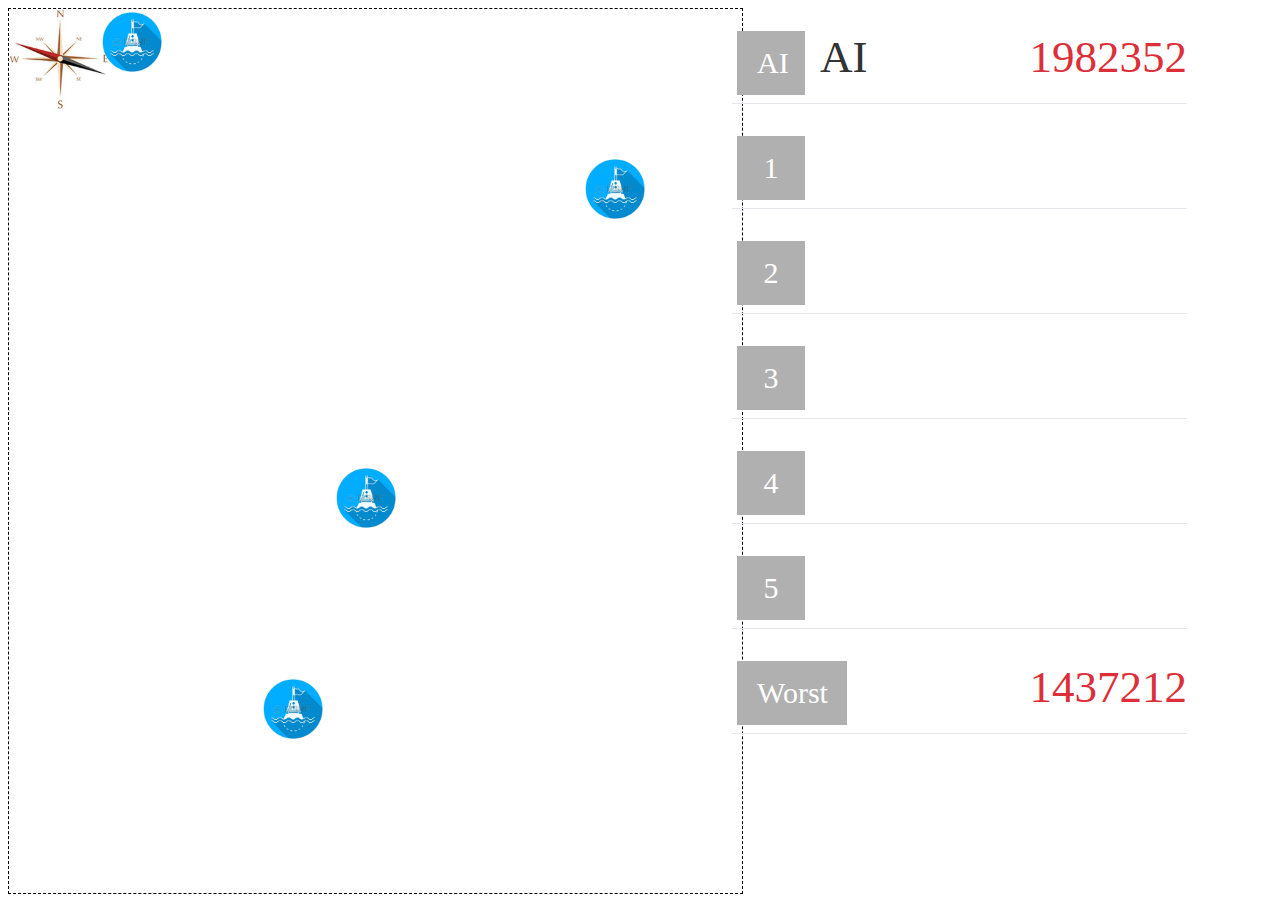
==== screenshow/index.html @ b991accd "upload" ====
<html xmlns="http://www.w3.org/1999/xhtml">

<head>
    <meta http-equiv="Content-Type" content="text/html; charset=utf-8" />
    <link rel="stylesheet" type="text/css" href="css/lmy.css">
    <style type="text/css">
    .area-header {
        width: 58%;
        height: 100%;
        float: left;
        border-color: rgb(0, 0, 0);
        border-style: dashed;
        border-width: thin;
    }
    </style>
</head>

<body>
    <div id="area" class="area-header">
        <img src="img/Capture.JPG" style="width: 100px;z-index: -999;" />
    </div>
    <div style="width: 40%; height:100%; float:right; ">
        <div class="wholelist">
            <div class="width265">
                <ul>
                    <!--AI-->
                    <li class="myli">
                        <span class="rankspan rankafter" id="rank0">AI</span>
                        <span class="username fontsize" id="name0">AI
	                            </span>
                        <span class="energy fontsize" id="power0">1982352
	                            </span>
                    </li>
                    <!--1-->
                    <li class="myli">
                        <span class="rankspan rankafter" id="rank1">1</span>
                        <span class="username fontsize" id="name1">
	                            </span>
                        <span class="energy fontsize" id="power1">
	                            </span>
                    </li>
                    <!--2-->
                    <li class="myli">
                        <span class="rankspan rankafter" id="rank2">2</span>
                        <span class="username fontsize" id="name2">
	                                    
	                            </span>
                        <span class="energy fontsize" id="power2">
	                                
	                            </span>
                    </li>
                    <!--3-->
                    <li class="myli">
                        <span class="rankspan rankafter" id="rank3">3</span>
                        <span class="username fontsize" id="name3">
	                                    
	                            </span>
                        <span class="energy fontsize" id="power3">
	                                
	                            </span>
                    </li>
                    <!--4-->
                    <li class="myli">
                        <span class="rankspan rankafter" id="rank4">4</span>
                        <span class="username fontsize" id="name4">
	                                
	                        </span>
                        <span class="energy fontsize" id="power4">
	                            
	                        </span>
                    </li>
                    <!--5-->
                    <li class="myli">
                        <span class="rankspan rankafter" id="rank5">5</span>
                        <span class="username fontsize" id="name5">
	                                
	                        </span>
                        <span class="energy fontsize" id="power5">
	                            
	                        </span>
                    </li>
                    <!--6-->
                    <li class="myli">
                        <span class="rankspan rankafter" id="rank6" style="width: 70px;">Worst</span>
                        <span class="username fontsize" id="name6">
	                                
	                        </span>
                        <span class="energy fontsize" id="power6">
	                            1437212
	                        </span>
                    </li>
                </ul>
            </div>
        </div>
    </div>
    <script type="text/javascript" src="js/jquery-3.1.js"></script>
    <script type="text/javascript" src="js/lmy.js"></script>
    <script>
    var jiu = 2.473498; // 2.75618
    var AIC = new Array();
    for (var i = 0; i < 6; i++) {
        AIC[i] = new Array();
        AIC[i][0] = 50 * jiu;
        AIC[i][1] = 4 * jiu;
        AIC[i][2] = 9 * jiu;
        AIC[i][3] = 74 * jiu;
        AIC[i][4] = 155 * jiu;
        AIC[i][5] = 188 * jiu;
        AIC[i][6] = 201 * jiu;
        AIC[i][7] = 269 * jiu;
    }

    AIC[6] = new Array();
    AIC[6][0] = 55 * jiu;
    AIC[6][1] = 107 * jiu;
    AIC[6][2] = 104 * jiu;
    AIC[6][3] = 118 * jiu;
    AIC[6][4] = 150 * jiu;
    AIC[6][5] = 145 * jiu;
    AIC[6][6] = 208 * jiu;
    AIC[6][7] = 153 * jiu;

    refresh();
    setInterval("refresh()", '5000');


    var max_x, max_y;

    function r(a, b) {
        return a > b ? 0 : Math.round(Math.random() * (b - a) + a);
    }
    var buoyID = new Array();
    buoyID[0] = "#0";
    buoyID[1] = "#1";
    buoyID[2] = "#2";
    buoyID[3] = "#3";


    // AIC = transfer(AIC);
    var count = 0;
    var beforeCount = count;
    // 开始动画
    function startMove() {

        for (var id = 0; id < 4; id++) {
            $(buoyID[id]).not(':animated').each(function() {
                if (id == 0) {
                    document.getElementById('rank' + beforeCount).className = "rankspan rankafter";
                    document.getElementById('rank' + count).className = "rankspan ranktop";
                    beforeCount = count;
                }
                // get positions
                var top = new Array();
                var left = new Array();
                for (var i = 0; i < 4; i++) {
                    top[i] = $(buoyID[i]).offset().top;
                    left[i] = $(buoyID[i]).offset().left;
                }

                $(this).animate({
                    'left': AIC[count][id * 2],
                    'top': AIC[count][id * 2 + 1],
                }, r(2000, 3000)); // time comsuption


            });
        }
        // console.log(count);
        // console.log(AIC.length);
        count += 1;
        if (count == 7) {
            count = 0;
        }

    }

    // 初始化
    $(document).ready(function() {
        max_y = $(document).height();
        max_x = $('#area').width();
        for (var i = 0; i < 4; i++) {
            var t_div = document.createElement("img");
            t_div.src = "buoy2.png";
            t_div.width = "60";
            t_div.height = "60";
            t_div.id = i;
            $(t_div).addClass('common').css({
                'left': r(10, max_x - 100),
                'top': r(10, max_y - 100),
                // 'top':700,
            })
            $('#area').append(t_div);
        }
        // startMove();
        setInterval("startMove()", '7000');
    });
    </script>
</body>

</html>
---- screenshow/css/lmy.css ----
.wholelist{
	float: right;
    margin-right: 80px;
    width: 500px;

}
.width265{
	width: 400px;
}
.myli{
	margin-bottom: 25px;
	width: 450px;
	overflow: hidden;
    font-size: 14px;
    border-bottom: 1px solid #e6e5eb;
    padding: 7px 0px 8px 5px;
}
.fontsize{
	font-size: 45px;
}
.rankspan{
    width: 28px;
    height: 24px;
    text-align: center;
    line-height: 24px;
    color: #fff;
    font-size: 12px;
    margin-right: 15px;
    float: left;
        font-size: 30px;
    padding-top: 20px;
    padding-bottom: 20px;
    padding-left: 20px;
    padding-right: 20px;
}
.ranktop{
	background-color: #fe5a5a !important;
}
.rankafter{
	background-color: #b0b0b0 !important;
}
.username{
	color: #333;
}
.energy{
	color: #dd2f39 !important;
    float: right;
}

.common{
    background:none;
    position:absolute;
    z-index:1;
    user-select: none;
    -webkit-user-select: none;
    -moz-user-select: none;
    -o-user-select: none;
}
#data{
    position:fixed;
    _position:absolut;
    top:0px;
    left:0px;
    width:150px;
    border:1px #ccc solid;
    z-index:999;
    text-align: center;
    line-height: 30px;
    height:30px;
    font-size:12px;
}
input{
    position:fixed;
    _position:absolute;
    top:0px;
    left:500px;
    width:80px;
    border:1px #e8e8e8 solid;
    box-shadow: 0px 0px 10px #5fffBA;
    z-index:999;
    text-align: center;
    line-height: 30px;
    height:30px;
    font-size:12px;
    background-color:#5CCCBA;
}

.ai-color{
    color: #bf9b00;
}
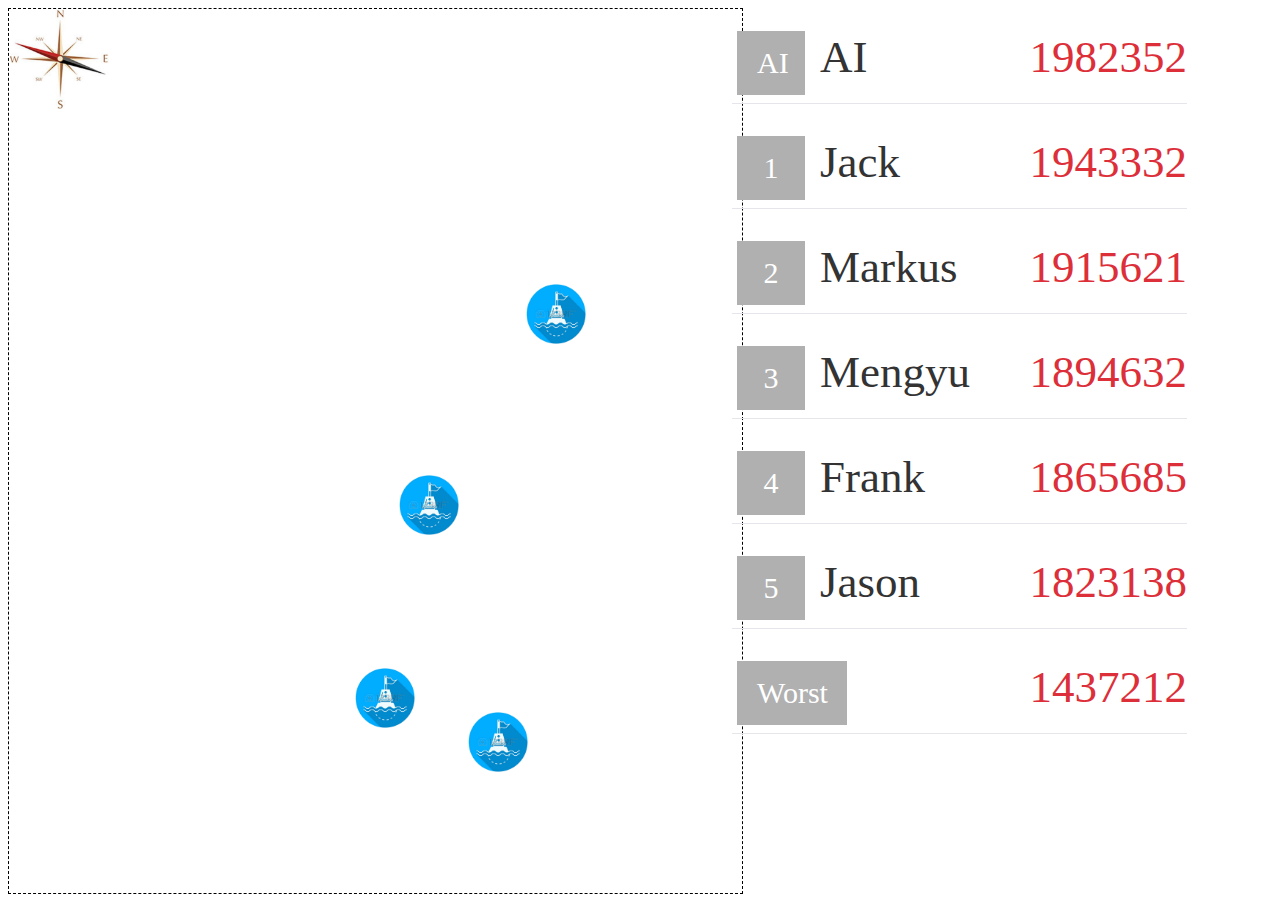
==== commit 8bd7491c: "update" ====
--- a/screenshow/index.html
+++ b/screenshow/index.html
@@ -34,48 +34,48 @@
                     <!--1-->
                     <li class="myli">
                         <span class="rankspan rankafter" id="rank1">1</span>
-                        <span class="username fontsize" id="name1">
-	                            </span>
-                        <span class="energy fontsize" id="power1">
+                        <span class="username fontsize" id="name1">Jack
+	                            </span>
+                        <span class="energy fontsize" id="power1">1943332
 	                            </span>
                     </li>
                     <!--2-->
                     <li class="myli">
                         <span class="rankspan rankafter" id="rank2">2</span>
-                        <span class="username fontsize" id="name2">
+                        <span class="username fontsize" id="name2">Markus
 	                                    
 	                            </span>
-                        <span class="energy fontsize" id="power2">
+                        <span class="energy fontsize" id="power2">1915621
 	                                
 	                            </span>
                     </li>
                     <!--3-->
                     <li class="myli">
                         <span class="rankspan rankafter" id="rank3">3</span>
-                        <span class="username fontsize" id="name3">
+                        <span class="username fontsize" id="name3">Mengyu
 	                                    
 	                            </span>
-                        <span class="energy fontsize" id="power3">
+                        <span class="energy fontsize" id="power3">1894632
 	                                
 	                            </span>
                     </li>
                     <!--4-->
                     <li class="myli">
                         <span class="rankspan rankafter" id="rank4">4</span>
-                        <span class="username fontsize" id="name4">
-	                                
-	                        </span>
-                        <span class="energy fontsize" id="power4">
+                        <span class="username fontsize" id="name4">Frank
+	                                
+	                        </span>
+                        <span class="energy fontsize" id="power4">1865685
 	                            
 	                        </span>
                     </li>
                     <!--5-->
                     <li class="myli">
                         <span class="rankspan rankafter" id="rank5">5</span>
-                        <span class="username fontsize" id="name5">
-	                                
-	                        </span>
-                        <span class="energy fontsize" id="power5">
+                        <span class="username fontsize" id="name5">Jason
+	                                
+	                        </span>
+                        <span class="energy fontsize" id="power5">1823138
 	                            
 	                        </span>
                     </li>
